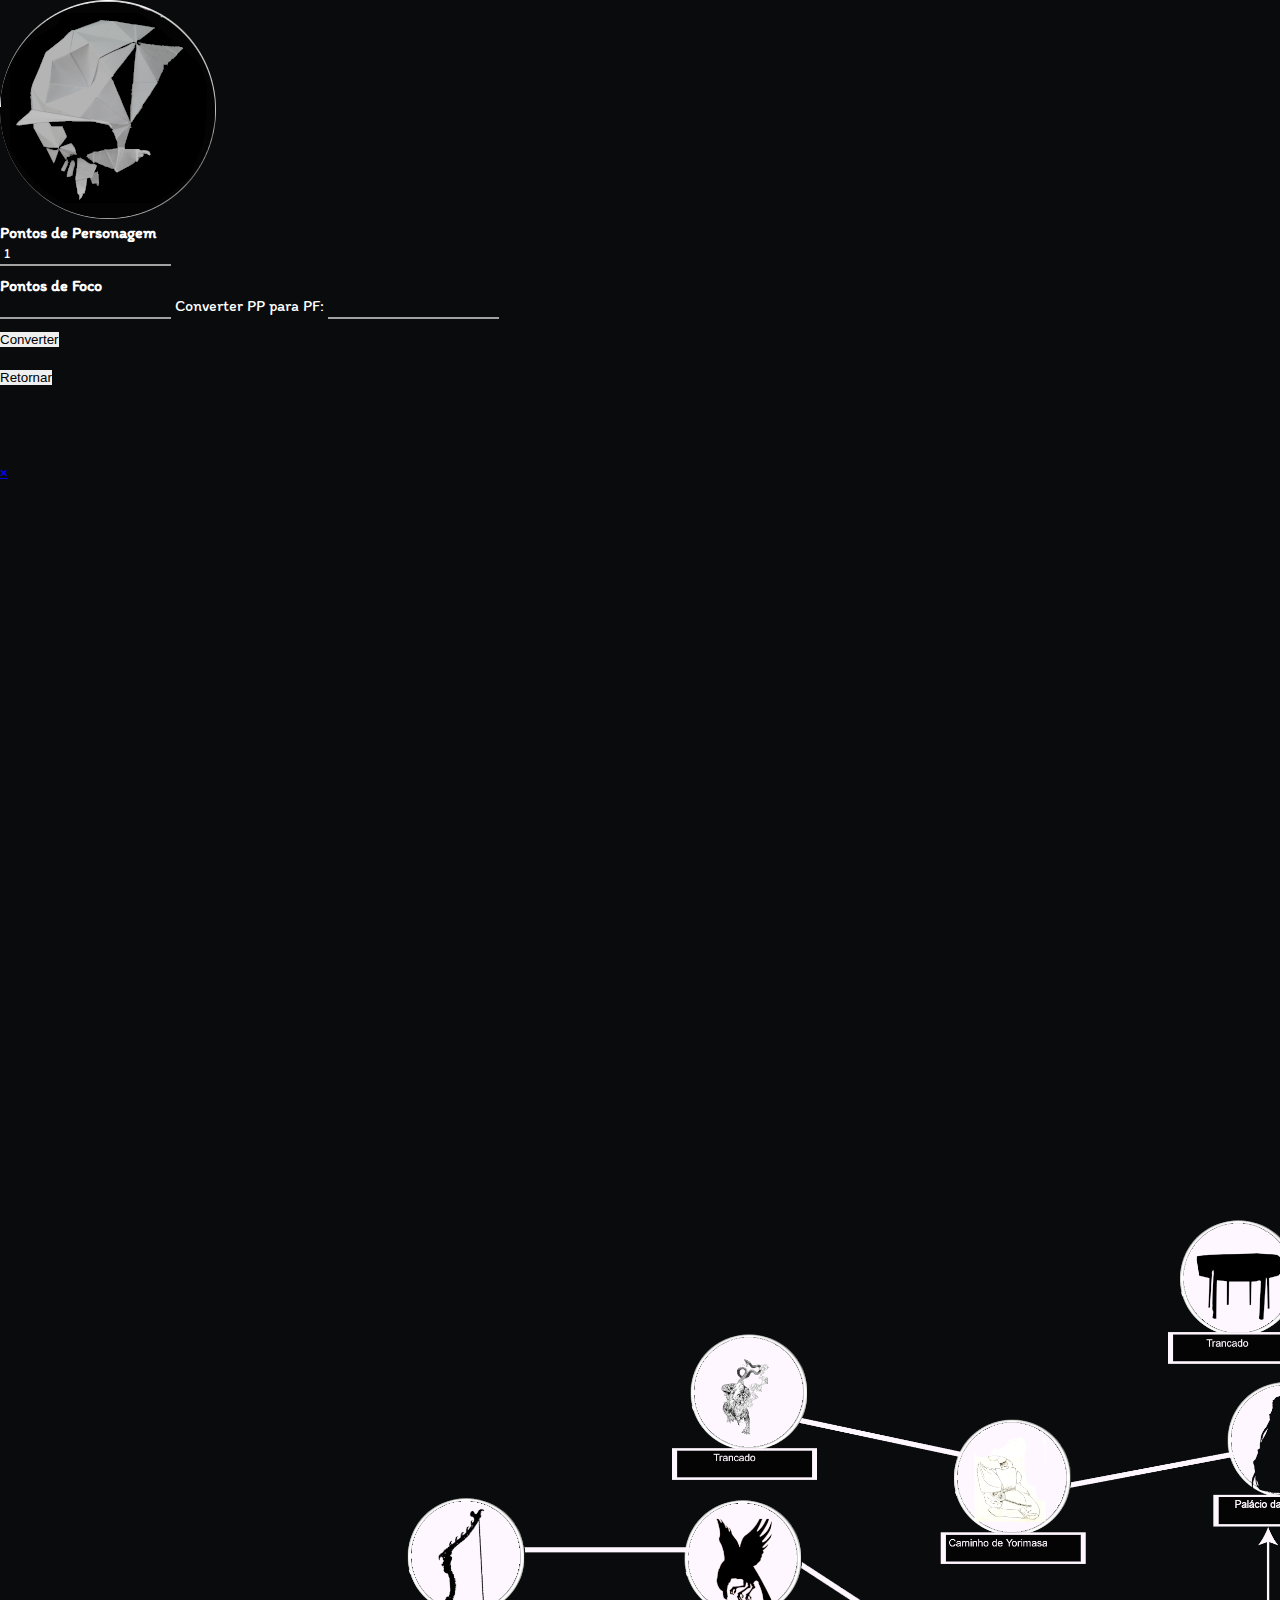
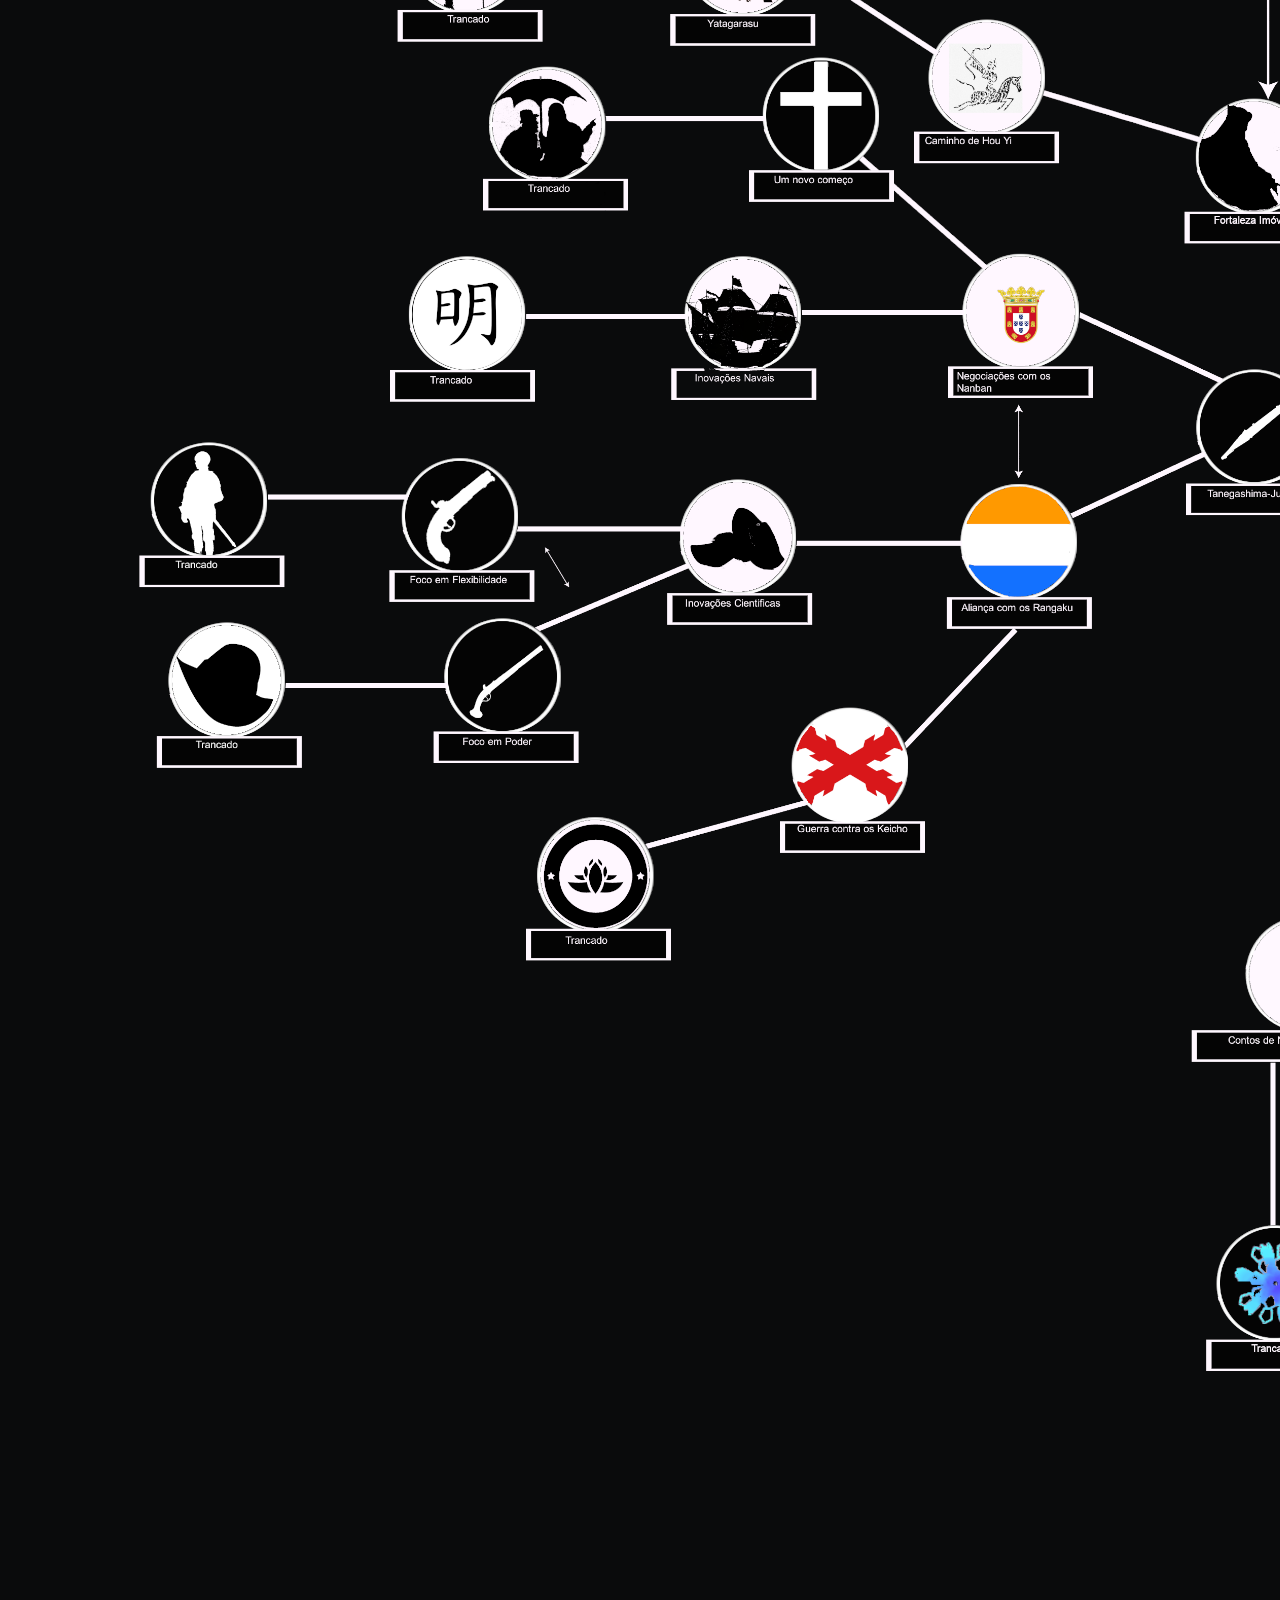
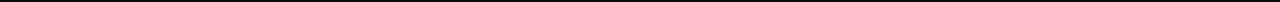
==== SkillTree.html @ 044de2ee "Create SkillTree.html" ====
<!DOCTYPE html>
<html lang="pt-br">
  <head>
    <meta charset="UTF-8" />
    <meta name="viewport" content="width=device-width, initial-scale=1.0" />
    <script src="https://ajax.googleapis.com/ajax/libs/jquery/3.5.1/jquery.min.js"></script>
    <link
      rel="stylesheet"
      href="https://cdnjs.cloudflare.com/ajax/libs/font-awesome/4.7.0/css/font-awesome.min.css"
    />

    <link rel="stylesheet" href="styles.css" />

    <title>Uma Alma Efêmera</title>
  </head>
  <body>
     <nav>
        <div class="logo">
            <img decoding="async" src="img/Centro.png" alt="Logo Image">
        </div>
        <div class="hamburger">
            <div class="bars1"></div>
            <div class="bars2"></div>
            <div class="bars3"></div>
        </div>
        <ul class="nav-links">
            <h4>Pontos de Personagem</h4>
            <input type="text" name="points" id="points" value="" />
            <h4>Pontos de Foco</h4>
            <input type="text" name="focus" id="focus" value="" /> 
 
            <label for="input">Converter PP para PF:</label>
            <input type="number" id="input">
           </div>
          <br>
           <button onclick="convertNumber()">Converter</button>
           <br><br>
           <div id="outputDisplay"></div>

            <li><button class="login-button" href="https://reysouza.github.io/Shiroi/">Retornar</button></li>
        </ul>
    </nav>

<div id="mySidebar" class="sidebar">
  <br></br>
  <br></br>
  <a href="#" class="closebtn" onclick="toggleNav()">&times;</a>
</div>

<img src="img/SkillTree.png" usemap="#image-map">

<map name="image-map">
    <area target="" alt="Lenda da herdeira do reino lunar" title="Lenda da herdeira do reino lunar" href="" coords="1762,1141,67" shape="circle" onclick="toggleSidebar(); return false;">
    <area target="" alt="Verdadeira face do deus secreto" title="Verdadeira face do deus secreto" href="" coords="1754,1392,64" shape="circle" onclick="toggleSidebar(); return false;">
    <area target="" alt="Vida resplendente de hinarashi-hime" title="Vida resplendente de hinarashi-hime" href="" coords="1563,1620,57" shape="circle" onclick="toggleSidebar(); return false;">
    <area target="" alt="Koshi-Mushume" title="Koshi-Mushume" href="" coords="1555,1929,73" shape="circle" onclick="toggleSidebar(); return false;">
    <area target="" alt="Contos de Tottori" title="Contos de Tottori" href="" coords="1821,2098,63" shape="circle" onclick="toggleSidebar(); return false;">
    <area target="" alt="Contos de Ibaraki" title="Contos de Ibaraki" href="" coords="1717,2209,54" shape="circle" onclick="toggleSidebar(); return false;">
    <area target="" alt="Contos de Yamagata" title="Contos de Yamagata" href="" coords="1555,2231,50" shape="circle" onclick="toggleSidebar(); return false;">
    <area target="" alt="Contos de Aomori" title="Contos de Aomori" href="" coords="1378,2209,52" shape="circle" onclick="toggleSidebar(); return false;">
    <area target="" alt="Contos de Niigata" title="Contos de Niigata" href="" coords="1275,2091,63" shape="circle" onclick="toggleSidebar(); return false;">
    <area target="" alt="Shichiseiken e o pacto secreto" title="Shichiseiken e o pacto secreto" href="" coords="1939,1620,57" shape="circle" onclick="toggleSidebar(); return false;"> 
    <area target="" alt="Hyakki Yagyo" title="Hyakki Yagyo" href="" coords="2020,1075,63" shape="circle" onclick="toggleSidebar(); return false;">
    <area target="" alt="Maldição Celestial" title="Maldição Celestial" href="" coords="2256,1208,70" shape="circle" onclick="toggleSidebar(); return false;">
    <area target="" alt="Criaturas do reino eterno" title="Criaturas do reino eterno" href="" coords="2543,1208,53" shape="circle" onclick="toggleSidebar(); return false;">
    <area target="" alt="Pedido Impossivel: Ramos de joia de Hourai" title="Pedido Impossivel: Ramos de joia de Hourai" href="" coords="2543,1509,53" shape="circle" onclick="toggleSidebar(); return false;">
    <area target="" alt="Olhos que observam tudo" title="Olhos que observam tudo" href="" coords="2757,1053,68" shape="circle" onclick="toggleSidebar(); return false;">
    <area target="" alt="Mal que permeia todos" title="Mal que permeia todos" href="" coords="2786,1347,57" shape="circle" onclick="toggleSidebar(); return false;">
    <area target="" alt="Lebre de inaba" title="Lebre de inaba" href="" coords="3044,1068,81" shape="circle" onclick="toggleSidebar(); return false;">
    <area target="" alt="Superando as impurezas do mundo" title="Superando as impurezas do mundo" href="" coords="3059,1347,69" shape="circle" onclick="toggleSidebar(); return false;">
    <area target="" alt="Uma vida pristina" title="Uma vida pristina" href="" coords="3324,1281,77" shape="circle" onclick="toggleSidebar(); return false;">
    <area target="" alt="Caminho da Eternidade" title="Caminho da Eternidade" href="" coords="3310,1465,66" shape="circle" onclick="toggleSidebar(); return false;">
    <area target="" alt="Uma terrivel premonição" title="Uma terrivel premonição" href="" coords="2012,891,56" shape="circle" onclick="toggleSidebar(); return false;">
    <area target="" alt="Pacto Suicida" title="Pacto Suicida" href="" coords="2270,803,70" shape="circle" onclick="toggleSidebar(); return false;">
    <area target="" alt="Virtude guerreira de uma terra pura" title="Virtude guerreira de uma terra pura" href="" coords="1865,773,49" shape="circle" onclick="toggleSidebar(); return false;">
    <area target="" alt="Mare Crisium" title="Mare Crisium" href="" coords="1732,530,56" shape="circle" onclick="toggleSidebar(); return false;">
    <area target="" alt="Mare Tranquilitatis" title="Mare Tranquilitatis" href="" coords="1916,501,50" shape="circle" onclick="toggleSidebar(); return false;">
    <area target="" alt="Mare Inbrium" title="Mare Inbrium" href="" coords="2057,567,65" shape="circle" onclick="toggleSidebar(); return false;">
    <area target="" alt="Mare Serenitatis" title="Mare Serenitatis" href="" coords="2138,714,53" shape="circle" onclick="toggleSidebar(); return false;">
    <area target="" alt="Um mundo de boas vontades" title="Um mundo de boas vontades" href="" coords="1658,876,79" shape="circle" onclick="toggleSidebar(); return false;">
    <area target="" alt="Uma cesta de flores em meio as montanhas" title="Uma cesta de flores em meio as montanhas" href="" coords="1482,663,70" shape="circle" onclick="toggleSidebar(); return false;">
    <area target="" alt="Tobase" title="Tobase" href="" coords="1482,1134,61" shape="circle" onclick="toggleSidebar(); return false;">
    <area target="" alt="Novidades vindas de fora" title="Novidades vindas de fora" href="" coords="1489,1465,86" shape="circle" onclick="toggleSidebar(); return false;">
    <area target="" alt="Tanegashima-jutsu" title="Tanegashima-jutsu" href="" coords="1238,1554,77" shape="circle" onclick="toggleSidebar(); return false;">
    <area target="" alt="Aliança com os rangaku" title="Aliança com os rangaku" href="" coords="995,1686,68" shape="circle" onclick="toggleSidebar(); return false;">
    <area target="" alt="Guerra contra os keicho" title="Guerra contra os keicho" href="" coords="818,1885,86" shape="circle" onclick="toggleSidebar(); return false;">
    <area target="" alt="Inovações cientificas" title="Inovações cientificas" href="" coords="715,1657,63" shape="circle" onclick="toggleSidebar(); return false;">
    <area target="" alt="Foco em Poder" title="Foco em Poder" href="" coords="501,1804,95" shape="circle" onclick="toggleSidebar(); return false;">
    <area target="" alt="Foco em Flexibilidade" title="Foco em Flexibilidade" href="" coords="450,1627,66" shape="circle" onclick="toggleSidebar(); return false;">
    <area target="" alt="Negociações com os nanbam" title="Negociações com os nanbam" href="" coords="988,1428,82" shape="circle" onclick="toggleSidebar(); return false;">
    <area target="" alt="Inovações navais" title="Inovações navais" href="" coords="715,1451,87" shape="circle" onclick="toggleSidebar(); return false;">
    <area target="" alt="Um novo começo" title="Um novo começo" href="" coords="803,1244,58" shape="circle" onclick="toggleSidebar(); return false;">
    <area target="" alt="Fortaleza Imóvel" title="Fortaleza Imóvel" href="" coords="1216,1274,103" shape="circle" onclick="toggleSidebar(); return false;">
    <area target="" alt="Palacio da Transiência" title="Palacio da Transiência" href="" coords="1253,972,106" shape="circle" onclick="toggleSidebar(); return false;">
    <area target="" alt="Rejeitamos Forasteiros" title="Rejeitamos Forasteiros" href="" coords="1496,847,70" shape="circle" onclick="toggleSidebar(); return false;">
    <area target="" alt="Caminho de Yorimasa" title="Caminho de Yorimasa" href="" coords="980,1009,86" shape="circle" onclick="toggleSidebar(); return false;">
    <area target="" alt="Caminho de Hou Yi" title="Caminho de Hou Yi" href="" coords="966,1200,76" shape="circle" onclick="toggleSidebar(); return false;">
    <area target="" alt="Yatagarasu" title="Yatagarasu" href="" coords="722,1060,69" shape="circle" onclick="toggleSidebar(); return false;">
</map>
    <script src="characterSheet.js"></script>
  </body>
</html>
---- styles.css ----
@import url('https://fonts.googleapis.com/css2?family=Itim&display=swap');

* {
    margin: 0;
    padding: 0;
    border: 0;
}

body {
    background: #0a0b0c;
    color: #fff;
    font-family: 'Itim', sans-serif;
}

hr {
    border-top: 1px solid #a2a2a2;
    width: 90%;
    margin-left: auto;
    margin-right: auto;
    margin-bottom: 10px;
}

h1 {
    text-align: center;
}

h2 {
    text-align: center;
}

h3 {
    text-align: center;
}

h4 {
    text-align: left;
}

h1.title {
    margin-top: 40px;
    margin-bottom: 30px;
}

h2.grid-title {
    margin-top: 10px;
    margin-bottom: 10px;
}

.container {
    display: grid;
    grid-template-areas: 
        'details details details character'
        'attributes attributes attributes expertise'
        'combat combat combat combat'
        'expertise2 expertise2 expertise2 expertise2';
    grid-gap: 30px;

    margin-left: auto;
    margin-right: auto;
    width: 100%;
}

.border {
    border-radius: 3px;
    border: solid;
    border-width: 0.1px;
    border-color: #576cff;
    box-shadow: 0 0 10px #576cff;
}

.box {
    background: #000;
}

.details { 
    grid-area: details;
    height: auto;
}
.character { 
    grid-area: character;
    width: 420px;
}

.characterHeader {
    display: flex;
    justify-content: space-evenly;
    margin-top: 20px;
}

.characterPhoto {
    border: solid;
    border-width: 2px;
    border-color: #576cff;
    border-radius: 50%;
    box-shadow: 0 0 10px #576cff;
}

.dice {
    height: 80px;
    margin-top: 18px;
}

.attributes { 
    grid-area: attributes;
}

.expertise { 
    grid-area: expertise;
    height: 800px;
} 

.expertise .grid-title {
    flex: 1;
}

.expertise .expertiseHeader {
    display: flex;
    flex-direction: row;
    justify-self: center;
}

.expertise .expertiseHeader button {
    align-self: center;
    width: 25px;
    height: 25px;
    color: #fff;
    font-size: 22px;
    background: #0a0b0c;
    border: 0.1px solid #576cff;
    margin-right: 50px;
    box-shadow: 0 0 10px #;
}

table.expertise {
    display: block;
    margin: 0;
    margin-left: auto;
    margin-right: auto;
    margin-block-end: auto;
    border-collapse: collapse;
    width: 90%;
}

table.expertise tr:first-child {
    border-bottom: 2px solid #a2a2a2;
}

table.expertise tr {
    border-bottom: 0.1px solid #a2a2a2;
}

table.expertise th {
    text-align: center;
    height: 25px;
    width: 10%;
}

table.expertise td {
    text-align: center;
    height: 35px;
    font-size: 12px;
}

table.expertise td input {
    text-align: center;
    width: 65%;
    border-bottom: 0.1px solid #a2a2a2;
}

table.expertise td select {
    font-size: 16px;
}


table.expertise td button {
    color: #fff;
    background: #0a0b0c;
}

.trashcan {
    color:white;
    width: 15px;
    font-size: 17px;
}


.expertise2 { 
    grid-area: expertise2;
    height: 2500px;
}

.expertise2 .grid-title {
    flex: 1;
}

.expertise2 .expertiseHeader {
    display: flex;
    flex-direction: row;
    justify-self: center;
}

.expertise2 .expertise2Header button {
    align-self: center;
    width: 25px;
    height: 25px;
    color: #fff;
    font-size: 22px;
    background: #0a0b0c;
    border: 0.1px solid #576cff;
    margin-right: 50px;
    box-shadow: 0 0 10px #576cff;
}

.expertise2 td:nth-child(2).Sazonal {
   color: #576cff;
    box-shadow: 0 0 10px #576cff;
  }

table.expertise2 {
    display: block;
    margin: 0;
    margin-left: auto;
    margin-right: auto;
    margin-block-end: auto;
    border-collapse: collapse;
    width: 90%;
}

table.expertise2 tr:first-child {
    border-bottom: 2px solid #a2a2a2;
}

table.expertise2 tr {
    border-bottom: 0.1px solid #a2a2a2;
}

table.expertise2 th {
    text-align: center;
    height: 25px;
    width: 10%;
}

table.expertise2 td {
    text-align: center;
    height: 35px;
    font-size: 12px;
}

table.expertise2 td input {
    text-align: center;
    width: 65%;
    border-bottom: 0.1px solid #a2a2a2;
}

table.expertise2 td select {
    font-size: 16px;
}


table.expertise2 td button {
    color: #fff;
    background: #0a0b0c;
}

.trashcan {
    color:white;
    width: 15px;
    font-size: 17px;
}

.combat {
    grid-area: combat;
    height: 400px;
}
.combat .grid-title {
    flex: 1;
}

.combat .combatHeader {
    display: flex;
    flex-direction: row;
    justify-self: center;
}

.combat .combatHeader button {
    align-self: center;
    width: 25px;
    height: 25px;
    color: #fff;
    font-size: 22px;
    background: #0a0b0c;
    border: 0.1px solid #a2a2a2;
    margin-right: 50px;
}

table.weapons {
    display: block;
    margin: 0;
    margin-left: auto;
    margin-right: auto;
    margin-block-end: auto;
    border-collapse: collapse;
    width: 90%;
}

table.weapons tr:first-child {
    border-bottom: 2px solid #a2a2a2;
}

table.weapons tr {
    border-bottom: 0.1px solid #a2a2a2;
}

table.weapons th {
    text-align: center;
    height: 25px;
    width: 10%;
}

table.weapons td {
    text-align: center;
    height: 35px;
}

table.weapons td input {
    text-align: center;
    width: 65%;
    border-bottom: 0.1px solid #a2a2a2;
}

table.weapons td select {
    font-size: 16px;
}


table.weapons td button {
    color: #fff;
    background: #0a0b0c;
}

.trashcan {
    color:white;
    width: 15px;
    font-size: 17px;
}

.inputs {
    display: flex;
    flex-direction: column;

    margin-left: 20px;
    margin-right: 20px;
}

input {
    border: none;
    border-bottom: 2px solid#a2a2a2;

    padding: 3px 4px;
    margin-bottom: 10px;
    background-color: #0a0b0c;
    color: #fff;

    font-family: 'Itim', sans-serif;
}

input:focus {
    outline: none;
}

select {
    border: none;
    border-bottom: 2px solid#a2a2a2;

    padding: 3px 4px;
    margin-bottom: 10px;
    background-color: #0a0b0c;
    color: #fff;

    font-family: 'Itim', sans-serif;
}

select:focus {
    outline: none;
}

/* INICIO BARS */

.bars {
    padding-top: 12px;
}

.bar {
    width: 100%;
    background-color: grey;
    margin-bottom: 10px;
    margin-top: 5px;
    overflow: hidden;
}

.barcount {
    width: 100%;
    margin-left: 10px;
}

.contentSanityBar {
    align-self: end;
    width: 80%;
    background-color: grey;
    margin-bottom: 10px;
    margin-top: 5px;
}
.sanity {
    display: flex;
    justify-content: space-between;
    align-items: end;
}

.sanityDice {
    display: block;
    margin-left: auto;
    margin-right: auto;
    height: 35px;
}

.bars .checkboxs {
    text-align: center;
}

.bars .checkboxs label {
    margin-right: 10px;
}

.lifeBar {
    /* width: 50%; */
    height: 25px;
    background-color: #640101;
    transition: width 2s;
    display: flex;
    align-items: center;
    justify-content: center;
    text-align: center;
}

.sanityBar {
    width: 50%;
    height: 25px;
    background-color: #011b64;
    transition: width 2s;
    display: flex;
    align-items: center;
    justify-content: center;
    text-align: center;
}
.staminaBar {
    width: 50%;
    height: 25px;
    background-color: #01f616;
    transition: width 2s;
    display: flex;
    align-items: center;
    justify-content: center;
    text-align: center;
}
.manaBar {
    width: 50%;
    height: 25px;
    background-color: #b212ad;
    transition: width 2s;
    display: flex;
    align-items: center;
    justify-content: center;
    text-align: center;
}

/* FIM BARS */

.extra {
    display: flex;
    justify-content: space-between;
    align-items: center;
    margin-top: 15px;
    padding: 1px 15px;
}

.extra p {
    text-align: center;
    font-weight: bold;
}

.extra input {
    width: 50%;
    text-align: center;
    font-size: 18px;
    align-self: center;
}

.extra .damage {
    display: flex;
    flex-direction: column;
    width: 100px;
}

.extra .body {
    display: flex;
    flex-direction: column;
    width: 100px;
}

.extra .exposure {
    display: flex;
    flex-direction: column;
    width: 100px;
}

.attributes .attributesList {
    display: flex;
    flex-flow: row wrap;
    justify-content: center;
}

.attributes .attribute {
    display: flex;
    flex-direction: column;
    margin: 10px;
    width: 85px;
}

.attribute img {
    display: block;
    margin-left: auto;
    margin-right: auto;
    height: 35px;
}

.attribute a {
    cursor: pointer;
    -webkit-transition: -webkit-transform .8s ease-in-out;
    transition: transform .8s ease-in-out;
}

.attribute a:hover {
    -webkit-transform: rotate(360deg);
    transform: rotate(360deg);
}
  
.attribute input {
    width: 50%;
    text-align: center;
    font-size: 18px;
    align-self: center;
}

/* The Modal (background) */

.modal {
  display: none;
  position: fixed;
  z-index: 1;
  left: 0;
  top: 0;
  width: 100%;
  height: 100%;
  overflow: auto;
  background-color: rgb(0,0,0);
  background-color: rgb(0 0 0 / 62%);
}

.formModal {
    display: flex;
    flex-direction: column;
    align-items: center;
}

.modal-content {
  background-color: #0a0b0c;
  text-align: center;
  margin: 15% auto;
  padding: 20px;
  border: 1px solid #888;
  width: 20%;
}

.modal-content h2 {
    font-size: 30px;
}

.modal-content p {
    font-size: 25px;
}

.modal-content input {
    font-size: 20px;
    text-align: center;
}

.modal-content input[type=submit] {
    margin-top: 12px;
    margin-bottom: 0px;
    border: 1px solid;
    padding: 1px 20px 1px;
}

.with-input .modal-content {
    width: 40%;
}

.with-input#addWeaponModal .modal-content {
    width: 70%;
}

.modalDice {
    height: 35px;
    -webkit-transition: -webkit-transform .8s ease-in-out;
    transition: transform .8s ease-in-out;
}

@media only screen and (min-width: 1000px) {
    .container {
        width: 65%;
    }
}

@media only screen and (min-width: 1342px) {
    .container {
        width: 62%;
    }
}

@media only screen and (min-width: 1500px) {
    .container {
        width: 50%;
    }
}

@media only screen and (min-width: 1920px) {
    .container {
        width: 40%;
    }
}

input[type="checkbox"] {
    position: absolute;
    z-index: -1;
    opacity: 0;
}
  
input[type="checkbox"] + label {
    position: relative;
    cursor: pointer;
    padding-left: 20px;
}

input[type="checkbox"] + label:before {
    content: "";
    position: absolute;
    width: 12px;
    height: 12px;
    left: 0;
    bottom: 2px;
    border: solid 0.1px #a2a2a2;
    vertical-align: bottom;
    border-radius: 2px;
}

input[type="checkbox"]:checked + label:after {
    content: "";
    position: absolute;
    left: 4px;
    bottom: 6px;
    width: 4px;
    height: 7px;
    border: solid rgb(255, 255, 255);
    border-width: 0 2px 2px 0;
    transform: rotate(45deg);
}
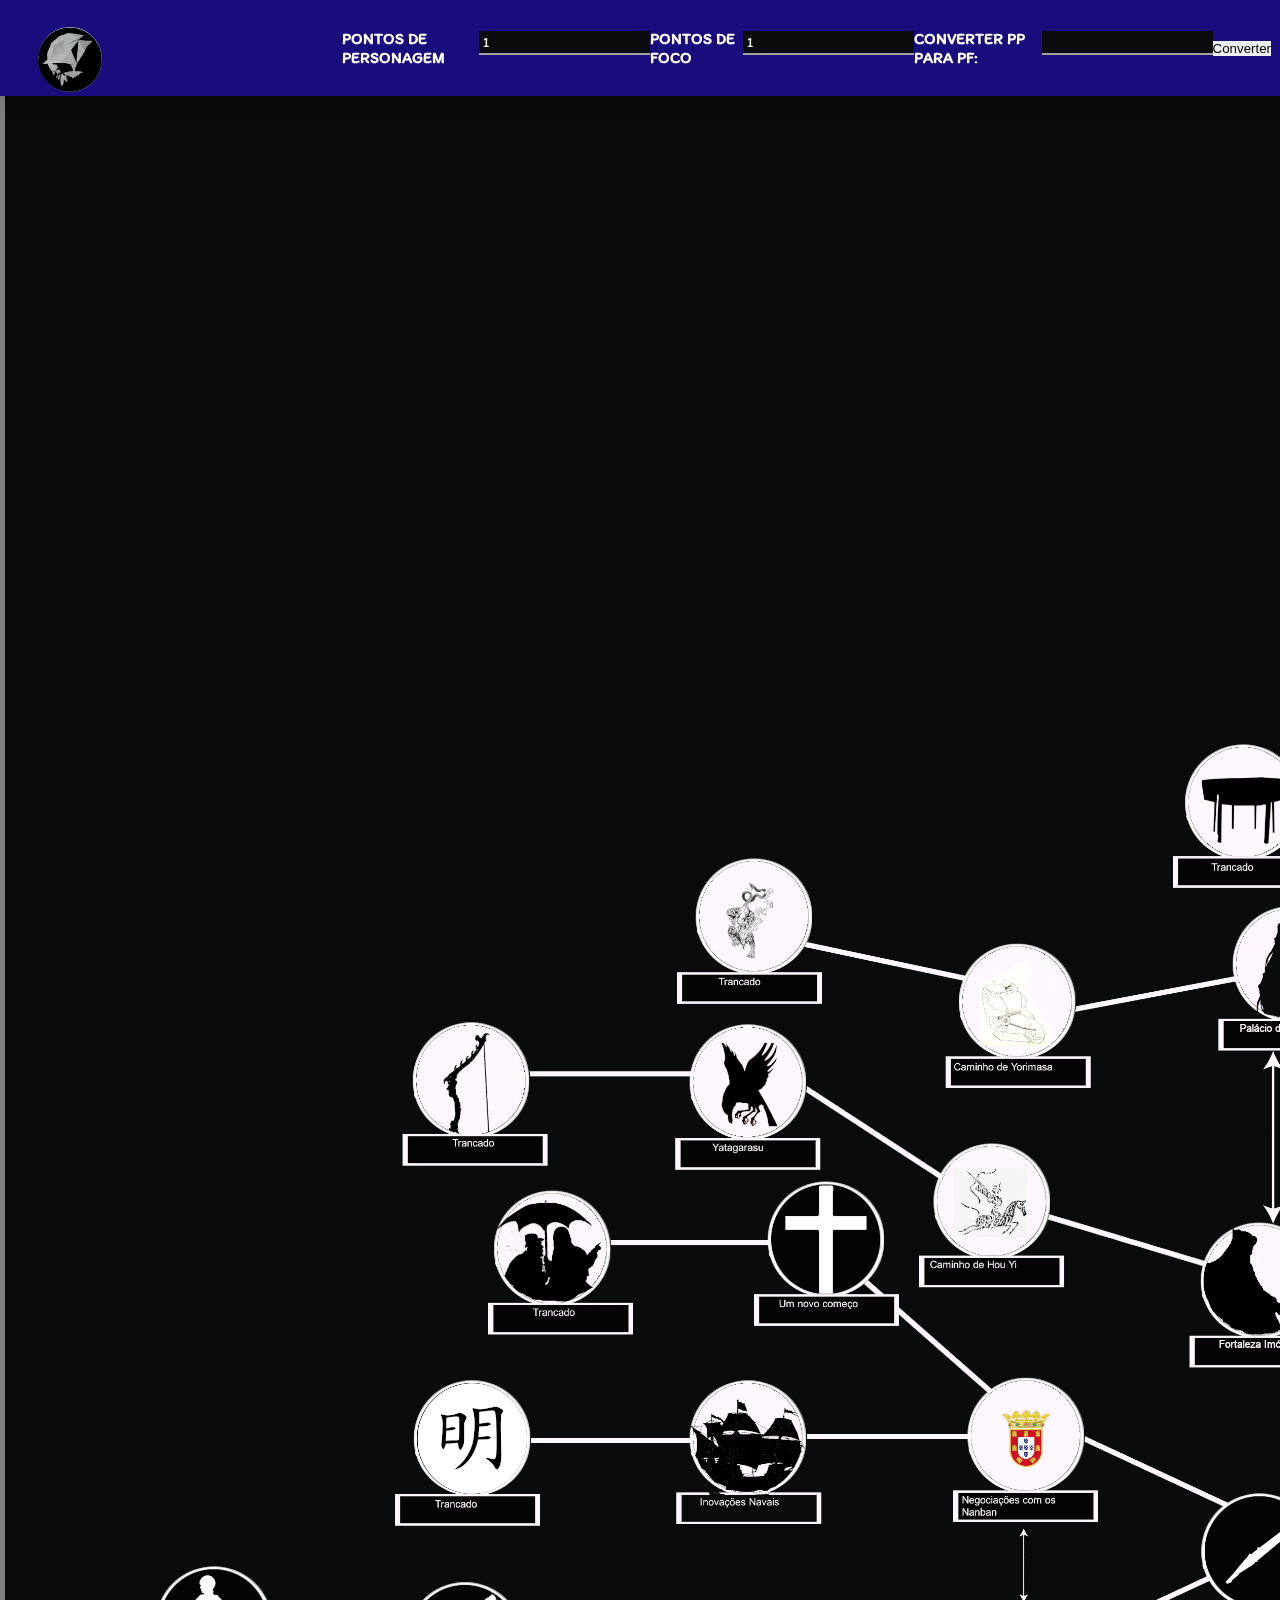
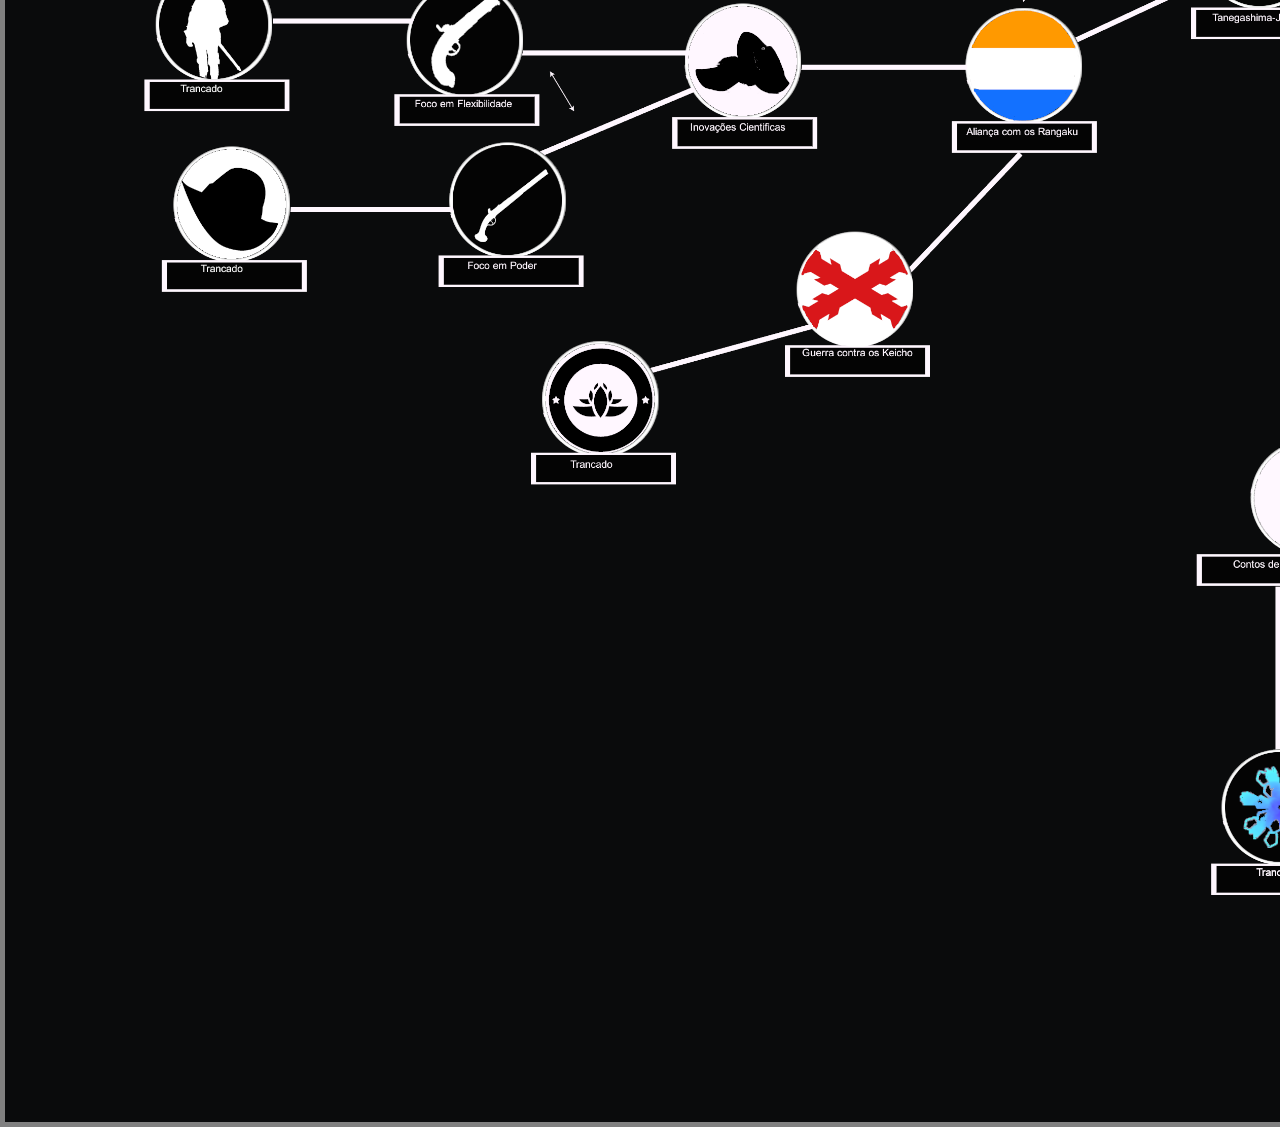
==== commit d2f6c864: "Update SkillTree.html" ====
--- a/SkillTree.html
+++ b/SkillTree.html
@@ -15,9 +15,11 @@
   </head>
   <body>
      <nav>
-        <div class="logo">
-            <img decoding="async" src="img/Centro.png" alt="Logo Image">
-        </div>
+          <a href="https://reysouza.github.io/Shiroi/">
+          <div class="logo">
+          <img decoding="async" src="img/Centro.png" alt="Logo Image">
+          </div>
+          </a>
         <div class="hamburger">
             <div class="bars1"></div>
             <div class="bars2"></div>
@@ -33,11 +35,9 @@
             <input type="number" id="input">
            </div>
           <br>
+           <div id="outputDisplay"></div>
            <button onclick="convertNumber()">Converter</button>
            <br><br>
-           <div id="outputDisplay"></div>
-
-            <li><button class="login-button" href="https://reysouza.github.io/Shiroi/">Retornar</button></li>
         </ul>
     </nav>
 
--- a/styles.css
+++ b/styles.css
@@ -674,3 +674,255 @@
     border-width: 0 2px 2px 0;
     transform: rotate(45deg);
 }
+
+/* Skill Tree */
+
+nav{
+    height: 6rem;
+    width: 100vw;
+    display: flex;
+    position: fixed;
+    z-index: 10;
+    background-color: #190c7c;
+    box-shadow: 0 3px 20px rgba(0,0,0,0.2);
+}
+
+/* Styling Logo*/
+
+.logo{
+    padding: 3vh 3vw;
+    text-align: left;
+    width: 20vw;
+}
+
+.logo img{
+    height: auto;
+    width: 4rem;
+}
+
+/* Styling Navigation Links*/
+
+.nav-links{
+    width: 80vw;
+    display: flex;
+    padding: 0 0.7vw;
+    justify-content: space-evenly;
+    align-items: center;
+    text-transform: uppercase;
+    list-style: none;
+    font-weight: 600;
+}
+
+.nav-links li a{
+    margin: 0 0.7vw;
+    text-decoration: none;
+    transition: all ease-in-out 350ms;
+    padding: 10px;
+}
+
+.nav-links li a:hover{
+    color:#000;
+    background-color: #fff;
+    padding: 10px;
+    border-radius: 50px;
+}
+
+.nav-links li{
+    position:relative;
+}
+
+.nav-links li a:hover::before{
+    width: 80%;
+}
+
+
+/*Buttons Styling*/
+
+.login-button{
+    padding: 0.6rem 0.8rem;
+    margin-left: 2vw;
+    font-size:1rem;
+    cursor:pointer;
+    background-color: transparent;
+    border:1.5px solid #f2f5f7;
+    border-radius: 2em;
+}
+
+.login-button:hover{
+    color:#fff;
+    background-color: #266db0;
+    border:1.5px solid #266db0;
+    transition: all ease-in-out 350ms;
+}
+
+/*Navigation Icon Styling*/
+
+.hamburger div{
+    width: 30px;
+    height: 3px;
+    background: #f2f5f7;
+    margin: 5px;
+    transition: all 0.3s ease;
+}
+
+.hamburger{
+    display: none;
+}
+
+
+/*Responsive Adding Media Queries*/
+
+@media screen and (max-width: 800px){
+    nav{
+        position: fixed;
+        z-index: 3;
+    }
+    .hamburger{
+        display:block;
+        position: absolute;
+        cursor: pointer;
+        right: 5%;
+        top: 50%;
+        transform: translate(-5%, -50%);
+        z-index: 2;
+        transition: all 0.7s ease;
+    }
+    .nav-links{
+        background: #190c7c;
+        position: fixed;
+        opacity: 1;
+        height: 100vh;
+        width: 100%;
+        flex-direction: column;
+        clip-path: circle(50px at 90% -20%);
+        -webkit-clip-path: circle(50px at 90% -10%);
+        transition: all 1s ease-out;
+        pointer-events: none;
+    }
+    .nav-links.open{
+        clip-path: circle(1000px at 90% -10%);
+        -webkit-clip-path: circle(1000px at 90% -10%);
+        pointer-events: all;
+    }
+    .nav-links li{
+        opacity: 0;
+    }
+    .nav-links li:nth-child(1){
+        transition: all 0.5s ease 0.2s;
+    }
+    .nav-links li:nth-child(2){
+        transition: all 0.5s ease 0.4s;
+    }
+    .nav-links li:nth-child(3){
+        transition: all 0.5s ease 0.6s;
+    }
+    .nav-links li:nth-child(4){
+        transition: all 0.5s ease 0.7s;
+    }
+    .nav-links li:nth-child(5){
+        transition: all 0.5s ease 0.8s;
+    }
+    .nav-links li:nth-child(6){
+        transition: all 0.5s ease 0.9s;
+        margin: 0;
+    }
+    .nav-links li:nth-child(7){
+        transition: all 0.5s ease 1s;
+        margin: 0;
+    }
+
+    li.fade{
+        opacity: 1;
+    }
+
+    /* Navigation Bar Icon on Click*/
+
+        .toggle .bars1{
+            transform: rotate(-45deg) translate(-5px, 6px);
+        }
+
+        .toggle .bars2{
+            transition: all 0s ease;
+            width: 0;
+        }
+
+        .toggle .bars3{
+            transform: rotate(45deg) translate(-5px, -6px);
+        }
+
+}
+
+      .sidebar {
+        height: 100%;
+        width: 0;
+        position: fixed;
+        z-index: 1;
+        top: 0;
+        left: 0;
+        background-color: #111;
+        overflow-x: hidden;
+        transition: 0.5s;
+        padding-top: 60px;
+      }
+
+      .sidebar a {
+        padding: 8px 8px 8px 32px;
+        text-decoration: none;
+        font-size: 25px;
+        color: #818181;
+        display: block;
+        transition: 0.3s;
+      }
+
+      .sidebar a:hover {
+        color: #f1f1f1;
+      }
+
+      .sidebar .closebtn {
+        position: absolute;
+        top: 0;
+        right: 25px;
+        font-size: 36px;
+        margin-left: 50px;
+      }
+
+      .toggle-btn {
+        cursor: pointer;
+        position: absolute;
+        top: 50%;
+        left: 50%;
+        transform: translate(-50%, -50%);
+      }
+
+      #main {
+        transition: margin-left .5s;
+        padding: 16px;
+      }
+
+      /* On smaller screens, where height is less than 450px, change the style of the sidebar (less padding and a smaller font-size) */
+      @media screen and (max-height: 450px) {
+        .sidebar {
+          padding-top: 15px;
+        }
+        .sidebar a {
+          font-size: 18px;
+        }
+      }
+
+  /* show the hot spots by default */
+  area {
+    background-color: rgba(255, 0, 0, 0.5);
+    cursor: pointer;
+  }
+
+  /* style for hot spot when mouse is over it */
+  area:hover {
+    background-color: rgba(255, 255, 0, 0.5);
+    cursor: pointer;
+  }
+
+  /* style for the image map container */
+  img[usemap] {
+    border: 5px solid gray;
+    display: block;
+  }
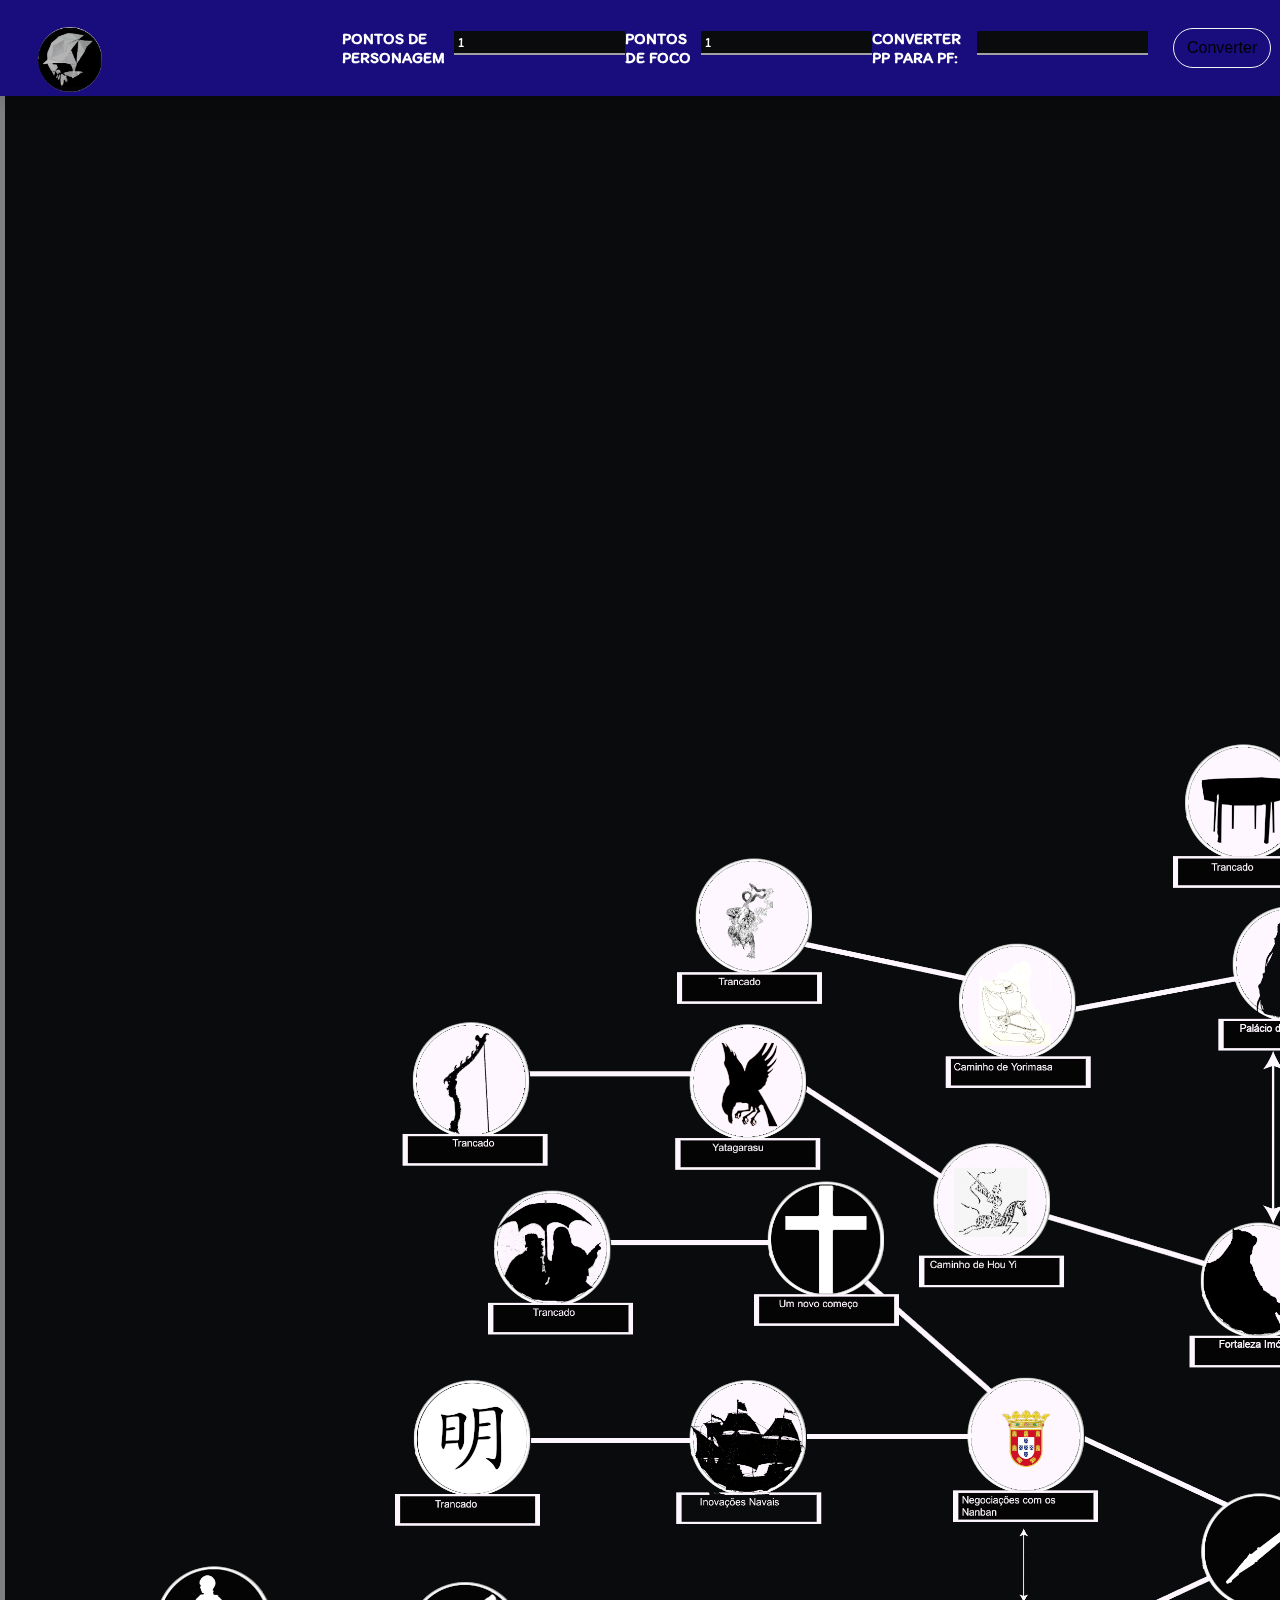
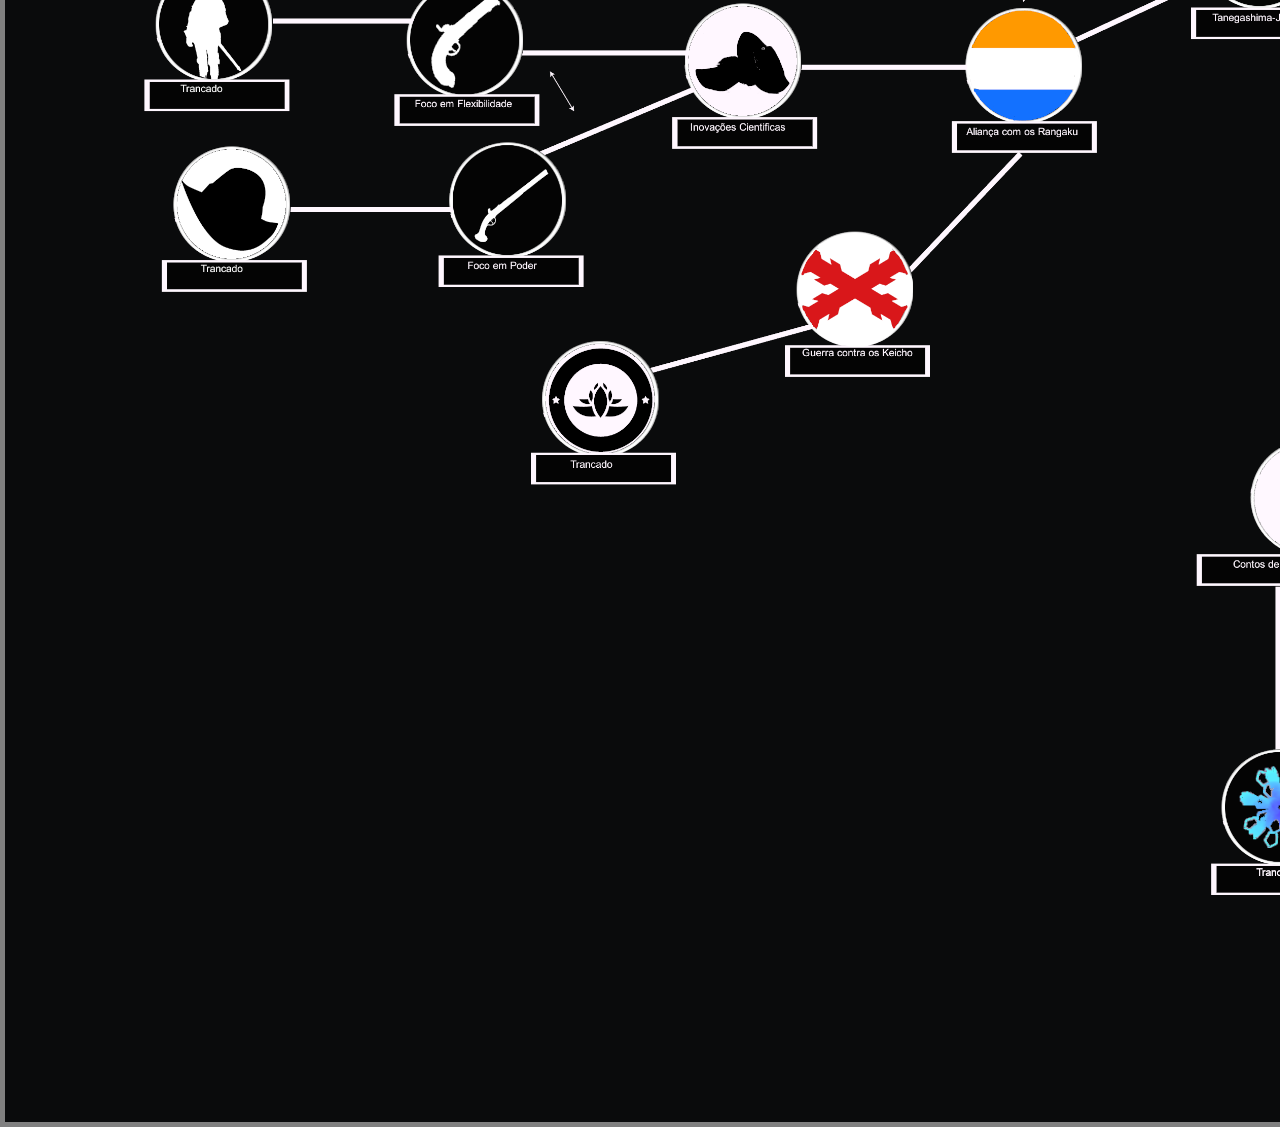
==== commit 33568474: "Update SkillTree.html" ====
--- a/SkillTree.html
+++ b/SkillTree.html
@@ -36,7 +36,7 @@
            </div>
           <br>
            <div id="outputDisplay"></div>
-           <button onclick="convertNumber()">Converter</button>
+           <button class="login-button" onclick="convertNumber()">Converter</button>
            <br><br>
         </ul>
     </nav>
--- a/styles.css
+++ b/styles.css
@@ -10,6 +10,60 @@
     background: #0a0b0c;
     color: #fff;
     font-family: 'Itim', sans-serif;
+}
+
+/* Style the header with a grey background and some padding */
+.header {
+  overflow: hidden;
+  background-color: #0a0b0c;
+  padding: 20px 10px;
+}
+
+/* Style the header links */
+.header a {
+  float: left;
+  color: white;
+  text-align: center;
+  padding: 12px;
+  text-decoration: none;
+  font-size: 18px;
+  line-height: 25px;
+  border-radius: 4px;
+}
+
+/* Style the logo link (notice that we set the same value of line-height and font-size to prevent the header to increase when the font gets bigger */
+.header a.logo {
+  font-size: 25px;
+  font-weight: bold;
+}
+
+/* Change the background color on mouse-over */
+.header a:hover {
+  background-color: #ddd;
+  color: black;
+}
+
+/* Style the active/current link*/
+.header a.active {
+  background-color: #190c7c;
+  color: white;
+}
+
+/* Float the link section to the right */
+.header-right {
+  float: right;
+}
+
+/* Add media queries for responsiveness - when the screen is 500px wide or less, stack the links on top of each other */
+@media screen and (max-width: 500px) {
+  .header a {
+    float: none;
+    display: block;
+    text-align: left;
+  }
+  .header-right {
+    float: none;
+  }
 }
 
 hr {
